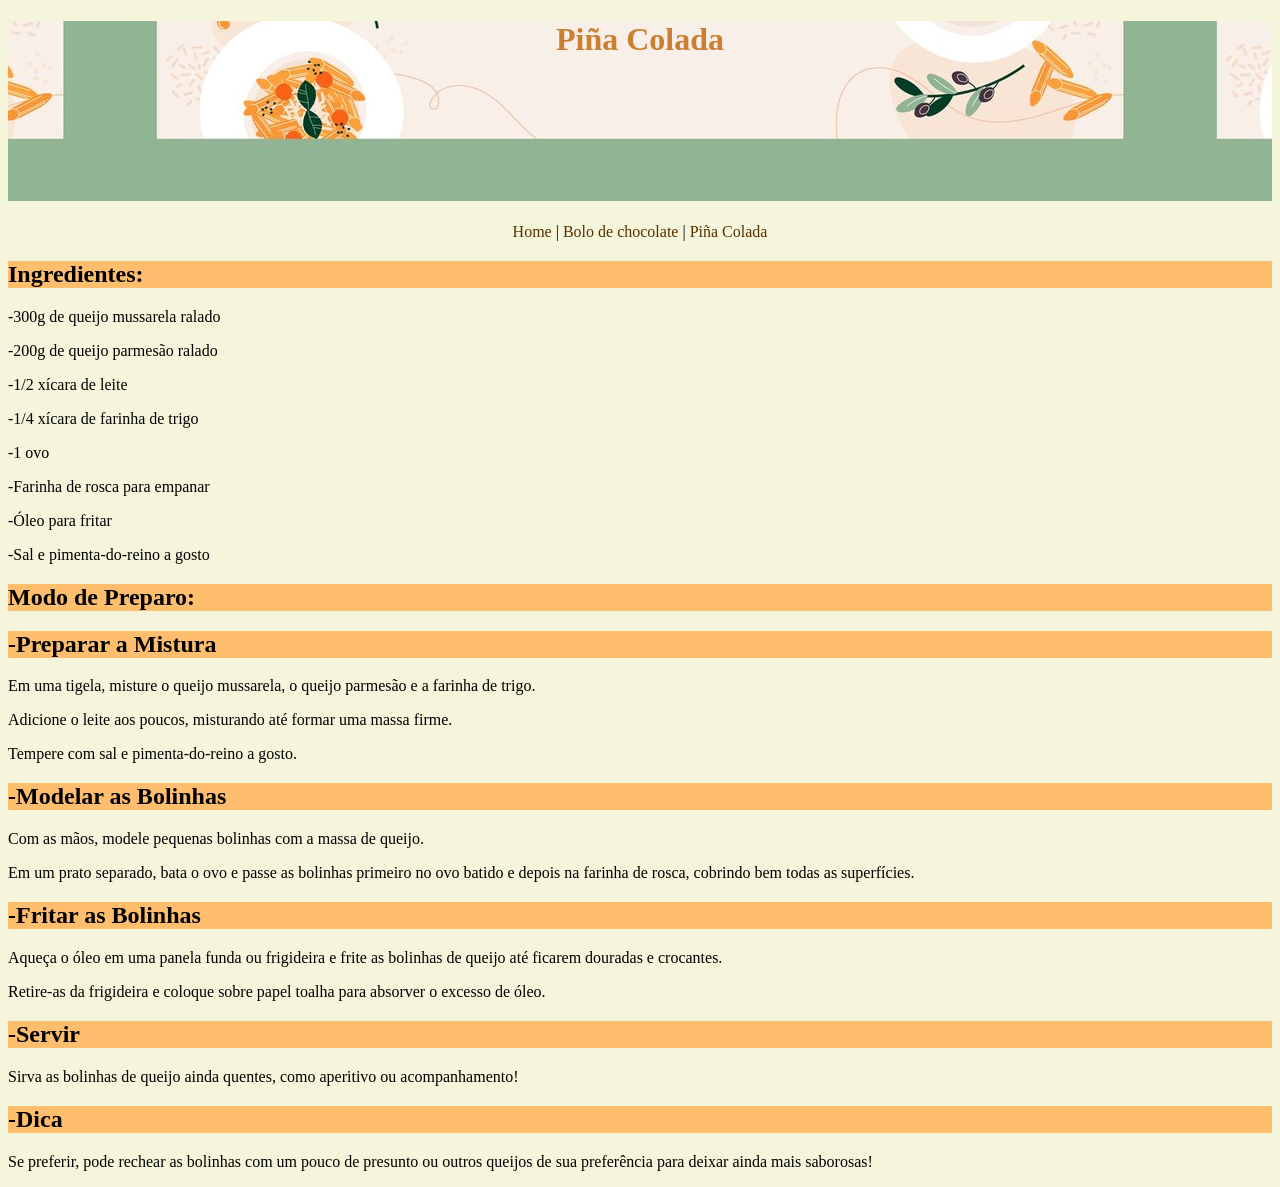
==== Revisão-Html/paginas/bolinhadeque.html @ e4df1e98 "Adicionando site de receitas" ====
<!DOCTYPE html>
<html lang="pt-br">
<head>
    <meta charset="UTF-8">
    <meta name="viewport" content="width=device-width, initial-scale=1.0">
    <title>Sabor & Criatividade</title>
    <link rel="stylesheet" href="../css/estilo.css">
    <link rel="icon" href="../img/favicon.ico">
</head>
<body>
    <header>
        <h1>Piña Colada</h1>
        <nav>
        <a href="../index.html">Home</a> |
        <a href="./bolochoco.html">Bolo de chocolate</a> |
        <a href="./pinacolada.html">Piña Colada</a> 
        </nav>
    </header>
    <main>
       <section>
        <h2>Ingredientes:</h2>
        <p>-300g de queijo mussarela ralado</p>
        <p>-200g de queijo parmesão ralado</p>
        <p>-1/2 xícara de leite</p>
        <p>-1/4 xícara de farinha de trigo</p>
        <p>-1 ovo</p>
        <p>-Farinha de rosca para empanar</p>
        <p>-Óleo para fritar</p>
        <p>-Sal e pimenta-do-reino a gosto</p>
        
        <h2>Modo de Preparo:</h2>
        
        <h2>-Preparar a Mistura</h2>
        <p>Em uma tigela, misture o queijo mussarela, o queijo parmesão e a farinha de trigo.</p>
        <p>Adicione o leite aos poucos, misturando até formar uma massa firme.</p>
        <p>Tempere com sal e pimenta-do-reino a gosto.</p>
        
        <h2>-Modelar as Bolinhas</h2>
        <p>Com as mãos, modele pequenas bolinhas com a massa de queijo.</p>
        <p>Em um prato separado, bata o ovo e passe as bolinhas primeiro no ovo batido e depois na farinha de rosca, cobrindo bem todas as superfícies.</p>
        
        <h2>-Fritar as Bolinhas</h2>
        <p>Aqueça o óleo em uma panela funda ou frigideira e frite as bolinhas de queijo até ficarem douradas e crocantes.</p>
        <p>Retire-as da frigideira e coloque sobre papel toalha para absorver o excesso de óleo.</p>
        
        <h2>-Servir</h2>
        <p>Sirva as bolinhas de queijo ainda quentes, como aperitivo ou acompanhamento!</p>
        
        <h2>-Dica</h2>
        <p>Se preferir, pode rechear as bolinhas com um pouco de presunto ou outros queijos de sua preferência para deixar ainda mais saborosas!</p>
        
            </main>
       </section>
</body>
</html>
---- Revisão-Html/css/estilo.css ----
*{
    background-color: beige;
}
h2{
    background-color: rgb(255, 190, 110);
    color: rgb(0, 0, 0);
}
h1{
    text-align: center;
    font-weight: bold;

}
a{
    color: rgb(85, 48, 0);
    text-decoration: none;

}
nav{
    text-align: center;
}
h1{
    background-image: url(../img/banner-1.png);
    background-position: bottom;

    height: 20vh;

    color:#cc7f31;
}
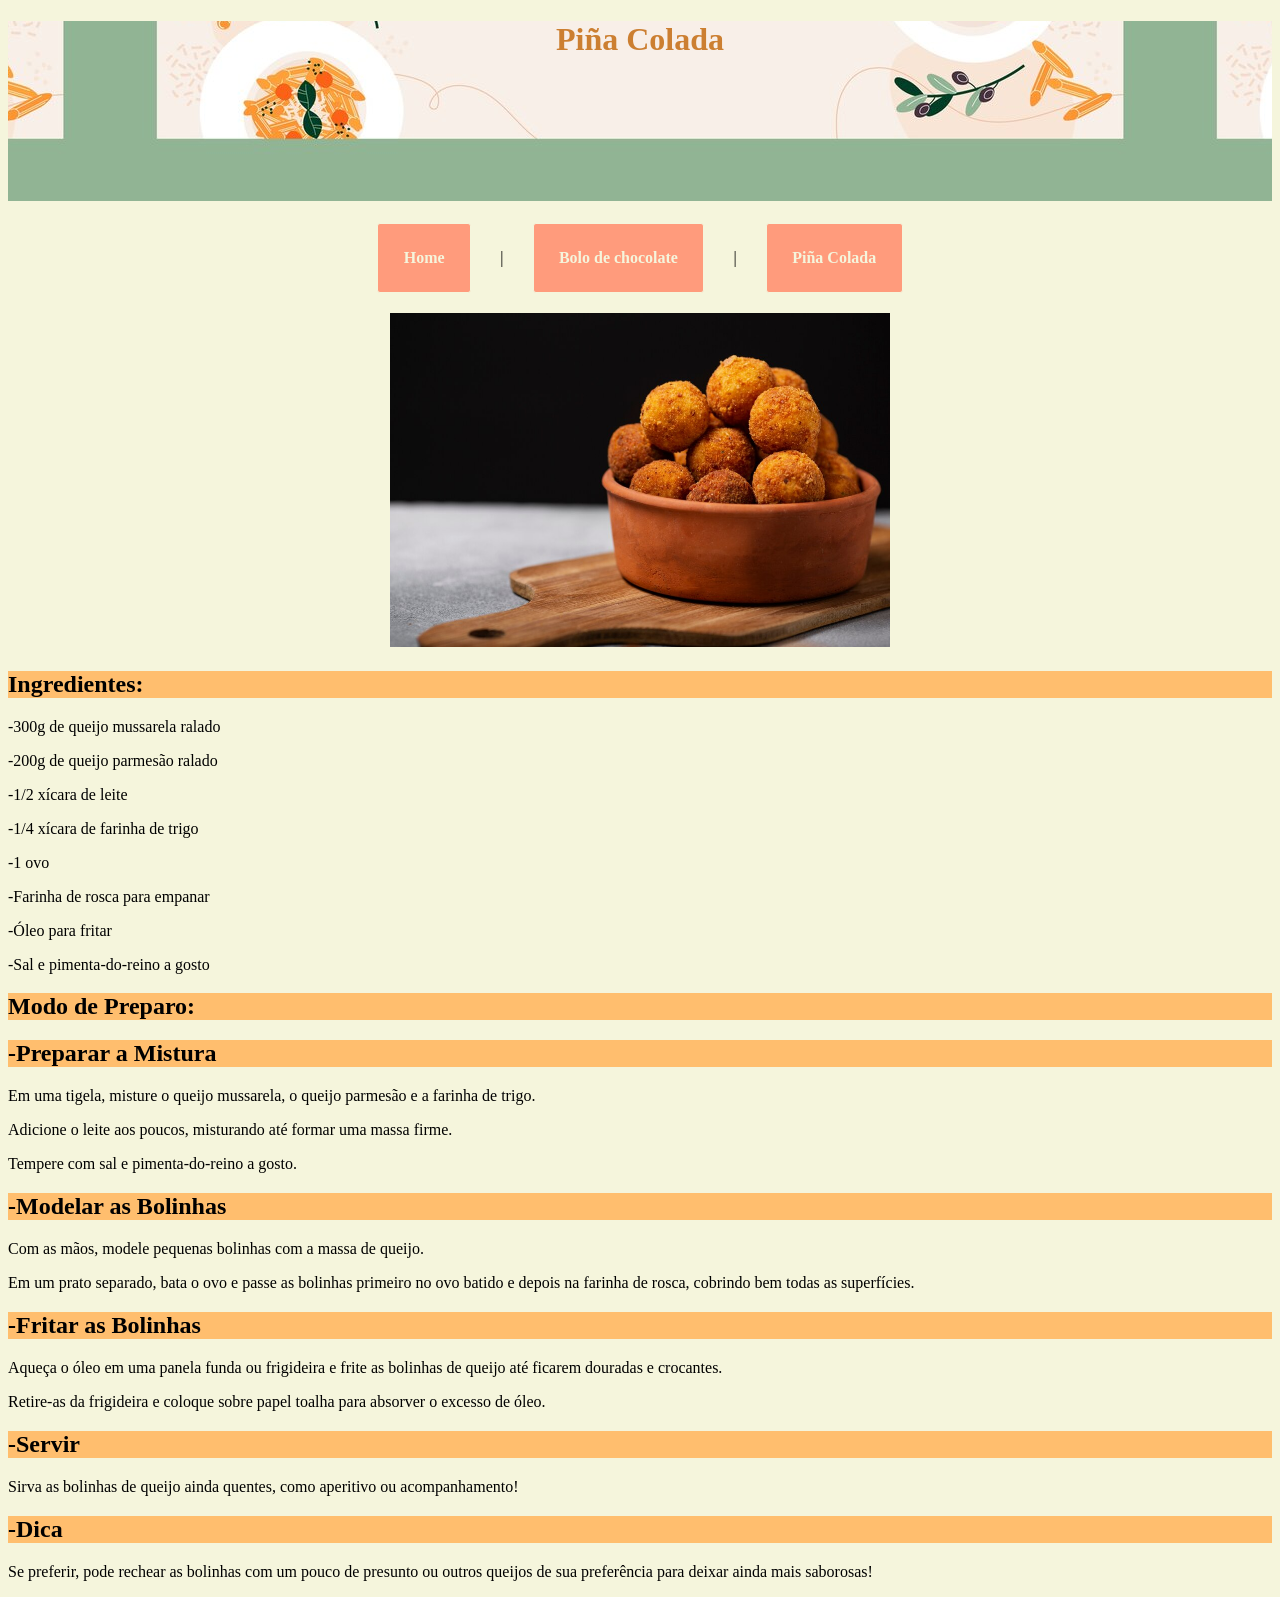
==== commit 8474ca6a: "Adicionando css" ====
--- a/Revisão-Html/paginas/bolinhadeque.html
+++ b/Revisão-Html/paginas/bolinhadeque.html
@@ -1,5 +1,6 @@
 <!DOCTYPE html>
 <html lang="pt-br">
+
 <head>
     <meta charset="UTF-8">
     <meta name="viewport" content="width=device-width, initial-scale=1.0">
@@ -7,49 +8,58 @@
     <link rel="stylesheet" href="../css/estilo.css">
     <link rel="icon" href="../img/favicon.ico">
 </head>
+
 <body>
     <header>
         <h1>Piña Colada</h1>
         <nav>
-        <a href="../index.html">Home</a> |
-        <a href="./bolochoco.html">Bolo de chocolate</a> |
-        <a href="./pinacolada.html">Piña Colada</a> 
+            <a class=nav-link href="../index.html">Home</a> |
+            <a class=nav-link href="./bolochoco.html">Bolo de chocolate</a> |
+            <a class=nav-link href="./pinacolada.html">Piña Colada</a>
         </nav>
     </header>
     <main>
-       <section>
-        <h2>Ingredientes:</h2>
-        <p>-300g de queijo mussarela ralado</p>
-        <p>-200g de queijo parmesão ralado</p>
-        <p>-1/2 xícara de leite</p>
-        <p>-1/4 xícara de farinha de trigo</p>
-        <p>-1 ovo</p>
-        <p>-Farinha de rosca para empanar</p>
-        <p>-Óleo para fritar</p>
-        <p>-Sal e pimenta-do-reino a gosto</p>
-        
-        <h2>Modo de Preparo:</h2>
-        
-        <h2>-Preparar a Mistura</h2>
-        <p>Em uma tigela, misture o queijo mussarela, o queijo parmesão e a farinha de trigo.</p>
-        <p>Adicione o leite aos poucos, misturando até formar uma massa firme.</p>
-        <p>Tempere com sal e pimenta-do-reino a gosto.</p>
-        
-        <h2>-Modelar as Bolinhas</h2>
-        <p>Com as mãos, modele pequenas bolinhas com a massa de queijo.</p>
-        <p>Em um prato separado, bata o ovo e passe as bolinhas primeiro no ovo batido e depois na farinha de rosca, cobrindo bem todas as superfícies.</p>
-        
-        <h2>-Fritar as Bolinhas</h2>
-        <p>Aqueça o óleo em uma panela funda ou frigideira e frite as bolinhas de queijo até ficarem douradas e crocantes.</p>
-        <p>Retire-as da frigideira e coloque sobre papel toalha para absorver o excesso de óleo.</p>
-        
-        <h2>-Servir</h2>
-        <p>Sirva as bolinhas de queijo ainda quentes, como aperitivo ou acompanhamento!</p>
-        
-        <h2>-Dica</h2>
-        <p>Se preferir, pode rechear as bolinhas com um pouco de presunto ou outros queijos de sua preferência para deixar ainda mais saborosas!</p>
-        
-            </main>
-       </section>
+        <section id="imagens">
+            <a href="https://img.freepik.com/fotos-gratis/deliciosos-croquetes-de-comida-em-uma-tigela_23-2149202673.jpg?t=st=1744654716~exp=1744658316~hmac=440682faa7eea8a85555833284e4e5a1d6ae52b8881df50ac848ca92188bf628&w=996">
+                <img src="./../img/bolinhadeque.png" alt="Foto de bolinha de queijo" width="500">
+           </section>
+        <section>
+            <h2>Ingredientes:</h2>
+            <p>-300g de queijo mussarela ralado</p>
+            <p>-200g de queijo parmesão ralado</p>
+            <p>-1/2 xícara de leite</p>
+            <p>-1/4 xícara de farinha de trigo</p>
+            <p>-1 ovo</p>
+            <p>-Farinha de rosca para empanar</p>
+            <p>-Óleo para fritar</p>
+            <p>-Sal e pimenta-do-reino a gosto</p>
+
+            <h2>Modo de Preparo:</h2>
+
+            <h2>-Preparar a Mistura</h2>
+            <p>Em uma tigela, misture o queijo mussarela, o queijo parmesão e a farinha de trigo.</p>
+            <p>Adicione o leite aos poucos, misturando até formar uma massa firme.</p>
+            <p>Tempere com sal e pimenta-do-reino a gosto.</p>
+
+            <h2>-Modelar as Bolinhas</h2>
+            <p>Com as mãos, modele pequenas bolinhas com a massa de queijo.</p>
+            <p>Em um prato separado, bata o ovo e passe as bolinhas primeiro no ovo batido e depois na farinha de rosca,
+                cobrindo bem todas as superfícies.</p>
+
+            <h2>-Fritar as Bolinhas</h2>
+            <p>Aqueça o óleo em uma panela funda ou frigideira e frite as bolinhas de queijo até ficarem douradas e
+                crocantes.</p>
+            <p>Retire-as da frigideira e coloque sobre papel toalha para absorver o excesso de óleo.</p>
+
+            <h2>-Servir</h2>
+            <p>Sirva as bolinhas de queijo ainda quentes, como aperitivo ou acompanhamento!</p>
+
+            <h2>-Dica</h2>
+            <p>Se preferir, pode rechear as bolinhas com um pouco de presunto ou outros queijos de sua preferência para
+                deixar ainda mais saborosas!</p>
+
+    </main>
+    </section>
 </body>
+
 </html>
--- a/Revisão-Html/css/estilo.css
+++ b/Revisão-Html/css/estilo.css
@@ -1,5 +1,6 @@
 *{
     background-color: beige;
+    color: black;
 }
 h2{
     background-color: rgb(255, 190, 110);
@@ -11,7 +12,7 @@
 
 }
 a{
-    color: rgb(85, 48, 0);
+    color: rgb(0, 142, 54);
     text-decoration: none;
 
 }
@@ -26,3 +27,27 @@
 
     color:#cc7f31;
 }
+.inicio-nav{
+    margin-top: 2%;
+    text-align: center;
+}
+.nav-link{
+    display: inline-block;
+    text-decoration: none;
+    padding: 2%;
+    margin: 0 2%;
+    background-color: #ff9b7c;
+    color: beige;
+    border-radius: 3px;
+    font-weight: bold;
+    border: 1px solid beige;
+    transition: transform 0.3s ease;
+    align-items: center;
+}
+.nav-link:hover{
+    transform:scale(1) rotate(10deg);
+}
+#imagens{
+    margin-top: 20px;
+    text-align: center;
+}
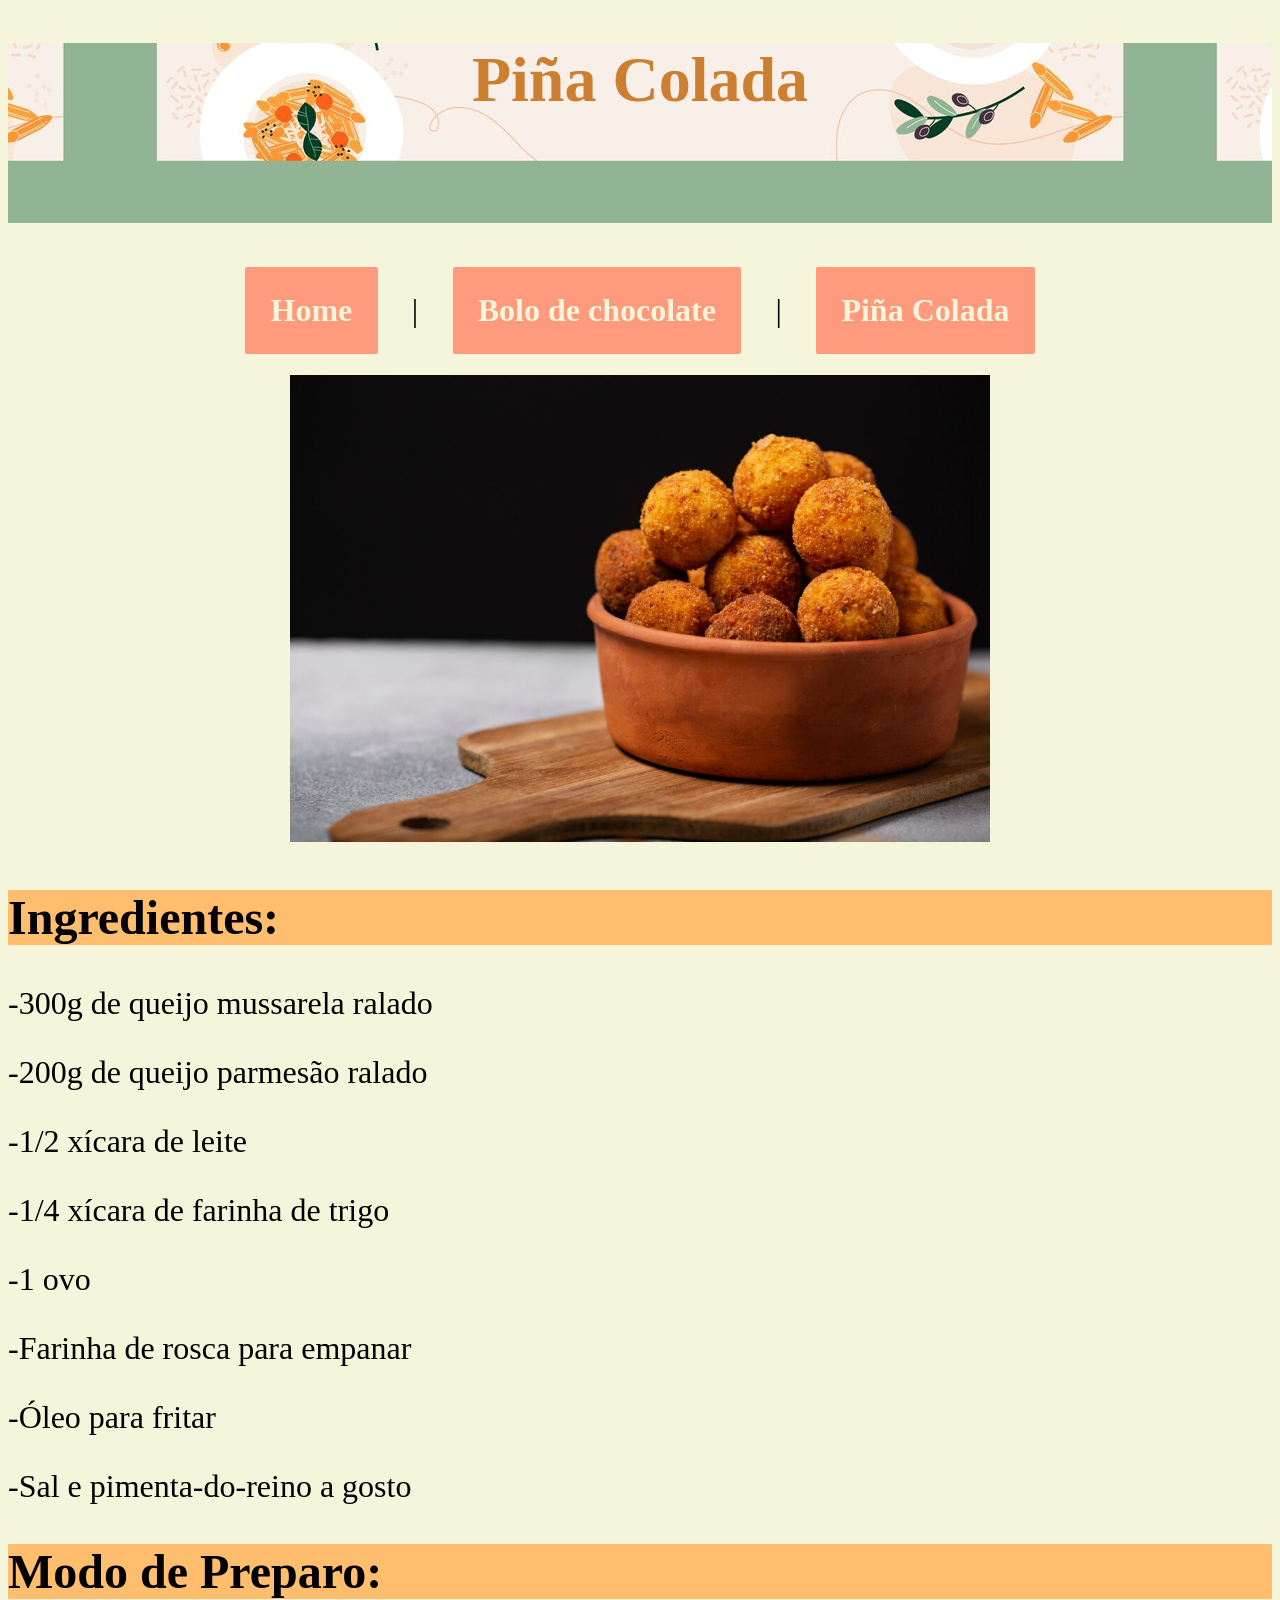
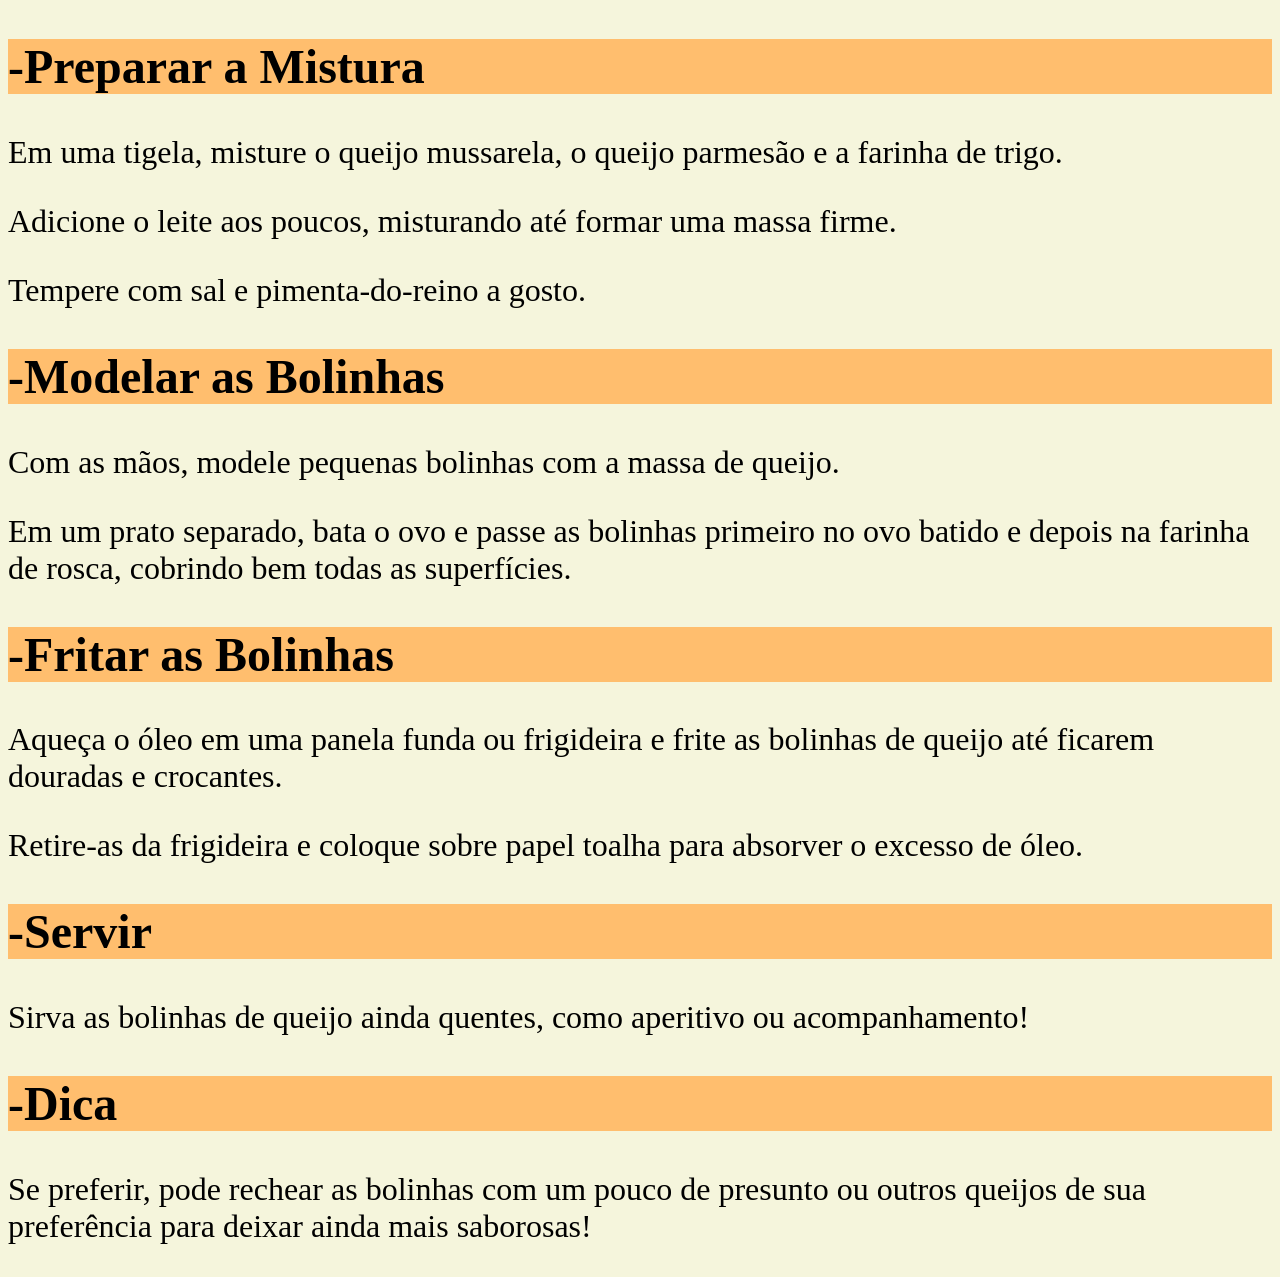
==== commit 3a63eb83: "Dando zoom" ====
--- a/Revisão-Html/paginas/bolinhadeque.html
+++ b/Revisão-Html/paginas/bolinhadeque.html
@@ -21,7 +21,7 @@
     <main>
         <section id="imagens">
             <a href="https://img.freepik.com/fotos-gratis/deliciosos-croquetes-de-comida-em-uma-tigela_23-2149202673.jpg?t=st=1744654716~exp=1744658316~hmac=440682faa7eea8a85555833284e4e5a1d6ae52b8881df50ac848ca92188bf628&w=996">
-                <img src="./../img/bolinhadeque.png" alt="Foto de bolinha de queijo" width="500">
+                <img src="./../img/bolinhadeque.png" alt="Foto de bolinha de queijo" width="700">
            </section>
         <section>
             <h2>Ingredientes:</h2>
--- a/Revisão-Html/css/estilo.css
+++ b/Revisão-Html/css/estilo.css
@@ -50,4 +50,8 @@
 #imagens{
     margin-top: 20px;
     text-align: center;
+}
+
+body{
+    font-size: 200%;
 }
